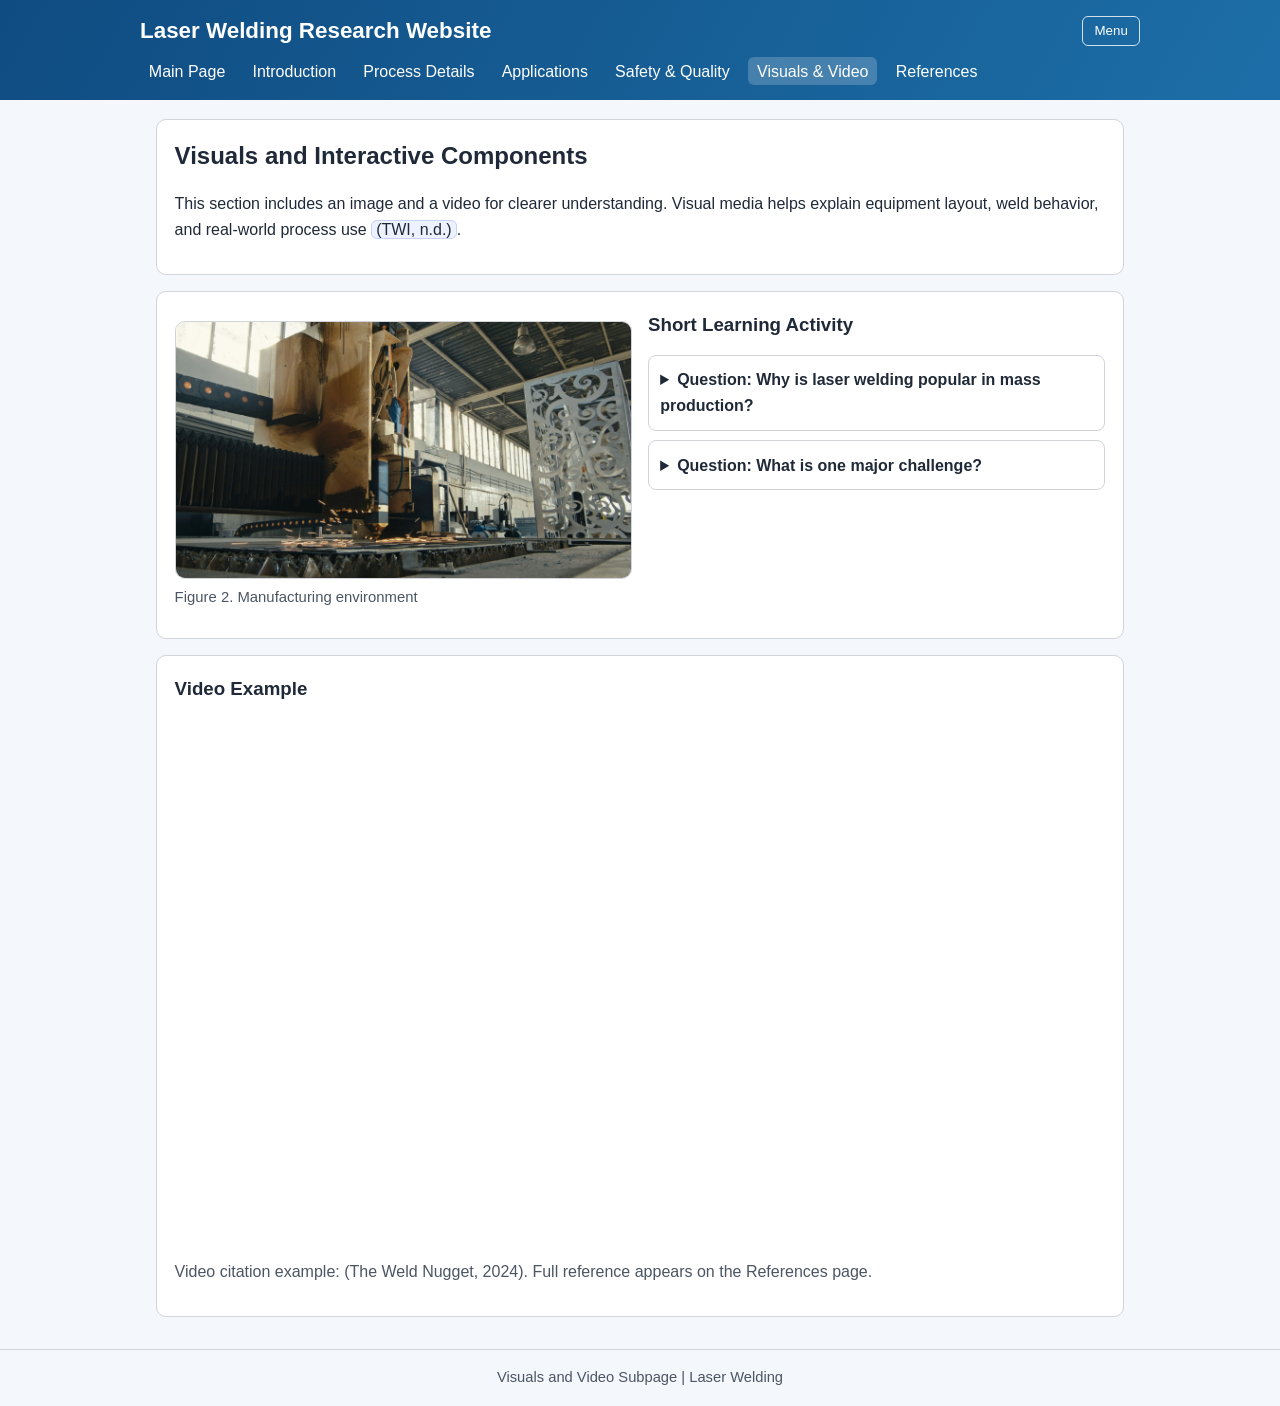
==== media.html @ b132ebd5 "Laser welding website" ====
<!doctype html>
<html lang="en">
  <head>
    <meta charset="UTF-8" />
    <meta name="viewport" content="width=device-width, initial-scale=1.0" />
    <title>Visuals and Video | Laser Welding</title>
    <link rel="stylesheet" href="styles.css" />
  </head>
  <body>
    <header>
      <div class="header-inner">
        <h1 class="site-title">Laser Welding Research Website</h1>
        <button id="menuToggle" class="menu-toggle" aria-label="Toggle navigation">Menu</button>
      </div>
      <nav>
        <ul id="navList" class="nav-list">
          <li><a href="index.html">Main Page</a></li>
          <li><a href="introduction.html">Introduction</a></li>
          <li><a href="process.html">Process Details</a></li>
          <li><a href="applications.html">Applications</a></li>
          <li><a href="safety.html">Safety & Quality</a></li>
          <li><a href="media.html">Visuals & Video</a></li>
          <li><a href="references.html">References</a></li>
        </ul>
      </nav>
    </header>

    <main>
      <section class="card">
        <h2>Visuals and Interactive Components</h2>
        <p>
          This section includes an image and a video for clearer understanding. Visual media helps
          explain equipment layout, weld behavior, and real-world process use
          <span class="citation">(TWI, n.d.)</span>.
        </p>
      </section>

      <section class="card grid-2">
        <figure class="figure">
          <img
            class="media-img"
            src="./laser-welding-2.jpg"
          />
          <figcaption>
            Figure 2. Manufacturing environment
          </figcaption>
        </figure>

        <div>
          <h3>Short Learning Activity</h3>
          <details>
            <summary>Question: Why is laser welding popular in mass production?</summary>
            <p>
              A common reason is fast welding speed combined with consistent quality under automated
              control.
            </p>
          </details>
          <details>
            <summary>Question: What is one major challenge?</summary>
            <p>Initial equipment cost and strict setup requirements can be significant.</p>
          </details>
        </div>
      </section>

      <section class="card">
        <h3>Video Example</h3>
        <p class="muted">
        </p>
        <div style="position: relative; padding-bottom: 56.25%; height: 0; overflow: hidden; border-radius: 10px;">
          <iframe width="100%" height="100%" src="https://www.youtube.com/embed/UrqJ4QUcTt0?si=-MmOOxpCR2NF2cfJ" title="YouTube video player" frameborder="0" allow="accelerometer; autoplay; clipboard-write; encrypted-media; gyroscope; picture-in-picture; web-share" referrerpolicy="strict-origin-when-cross-origin" allowfullscreen></iframe>
        </div>
        <p class="muted">
          Video citation example: (The Weld Nugget, 2024). Full reference appears on the References
          page.
        </p>
      </section>
    </main>

    <footer>Visuals and Video Subpage | Laser Welding</footer>
    <script src="script.js"></script>
  </body>
</html>
---- styles.css ----
:root {
  --bg: #f4f7fb;
  --card: #ffffff;
  --text: #1f2937;
  --muted: #4b5563;
  --primary: #0f4c81;
  --primary-dark: #0b3558;
  --accent: #f59e0b;
  --border: #d1d5db;
}

* {
  box-sizing: border-box;
}

body {
  margin: 0;
  font-family: Arial, Helvetica, sans-serif;
  color: var(--text);
  background: var(--bg);
  line-height: 1.6;
}

header {
  background: linear-gradient(120deg, var(--primary), #1d6ea8);
  color: #fff;
  padding: 1rem;
}

.header-inner {
  max-width: 1000px;
  margin: 0 auto;
  display: flex;
  align-items: center;
  justify-content: space-between;
  gap: 1rem;
}

.site-title {
  margin: 0;
  font-size: 1.4rem;
}

.menu-toggle {
  border: 1px solid rgba(255, 255, 255, 0.8);
  background: transparent;
  color: #fff;
  padding: 0.4rem 0.7rem;
  border-radius: 6px;
  cursor: pointer;
}

nav {
  max-width: 1000px;
  margin: 0.8rem auto 0;
}

.nav-list {
  display: flex;
  flex-wrap: wrap;
  gap: 0.6rem;
  list-style: none;
  padding: 0;
  margin: 0;
}

.nav-list a {
  text-decoration: none;
  color: #fff;
  padding: 0.35rem 0.55rem;
  border-radius: 6px;
}

.nav-list a:hover,
.nav-list a.active {
  background: rgba(255, 255, 255, 0.2);
}

main {
  max-width: 1000px;
  margin: 1.2rem auto 2rem;
  padding: 0 1rem;
}

.card {
  background: var(--card);
  border: 1px solid var(--border);
  border-radius: 10px;
  padding: 1rem 1.1rem;
  margin-bottom: 1rem;
}

h1,
h2,
h3 {
  line-height: 1.25;
  margin-top: 0.3rem;
}

p,
li {
  color: var(--text);
}

.muted {
  color: var(--muted);
}

.hero {
  display: grid;
  grid-template-columns: 1.1fr 0.9fr;
  gap: 1rem;
  align-items: center;
}

.hero img,
.media-img {
  width: 100%;
  border: 1px solid var(--border);
  border-radius: 10px;
  display: block;
}

.figure {
  margin: 0.8rem 0;
}

.figure figcaption {
  font-size: 0.93rem;
  color: var(--muted);
  margin-top: 0.4rem;
}

.grid-2 {
  display: grid;
  grid-template-columns: 1fr 1fr;
  gap: 1rem;
}

.badge {
  display: inline-block;
  background: #e5eef7;
  border: 1px solid #c8d8e8;
  color: var(--primary-dark);
  border-radius: 100px;
  padding: 0.2rem 0.65rem;
  font-size: 0.82rem;
  margin-right: 0.4rem;
  margin-bottom: 0.35rem;
}

.callout {
  border-left: 4px solid var(--accent);
  background: #fffbeb;
}

details {
  border: 1px solid var(--border);
  border-radius: 8px;
  padding: 0.7rem;
  background: #fff;
  margin-bottom: 0.6rem;
}

summary {
  font-weight: bold;
  cursor: pointer;
}

table {
  width: 100%;
  border-collapse: collapse;
  margin-top: 0.8rem;
}

th,
td {
  border: 1px solid var(--border);
  padding: 0.6rem;
  text-align: left;
  vertical-align: top;
}

th {
  background: #eff5fb;
}

.citation {
  background: #eef2ff;
  border: 1px solid #c7d2fe;
  border-radius: 6px;
  padding: 0 0.25rem;
  white-space: nowrap;
}

footer {
  border-top: 1px solid var(--border);
  padding: 1rem;
  text-align: center;
  color: var(--muted);
  font-size: 0.92rem;
}

@media (max-width: 760px) {
  .hero,
  .grid-2 {
    grid-template-columns: 1fr;
  }

  .nav-list {
    display: none;
  }

  .nav-list.open {
    display: flex;
  }
}
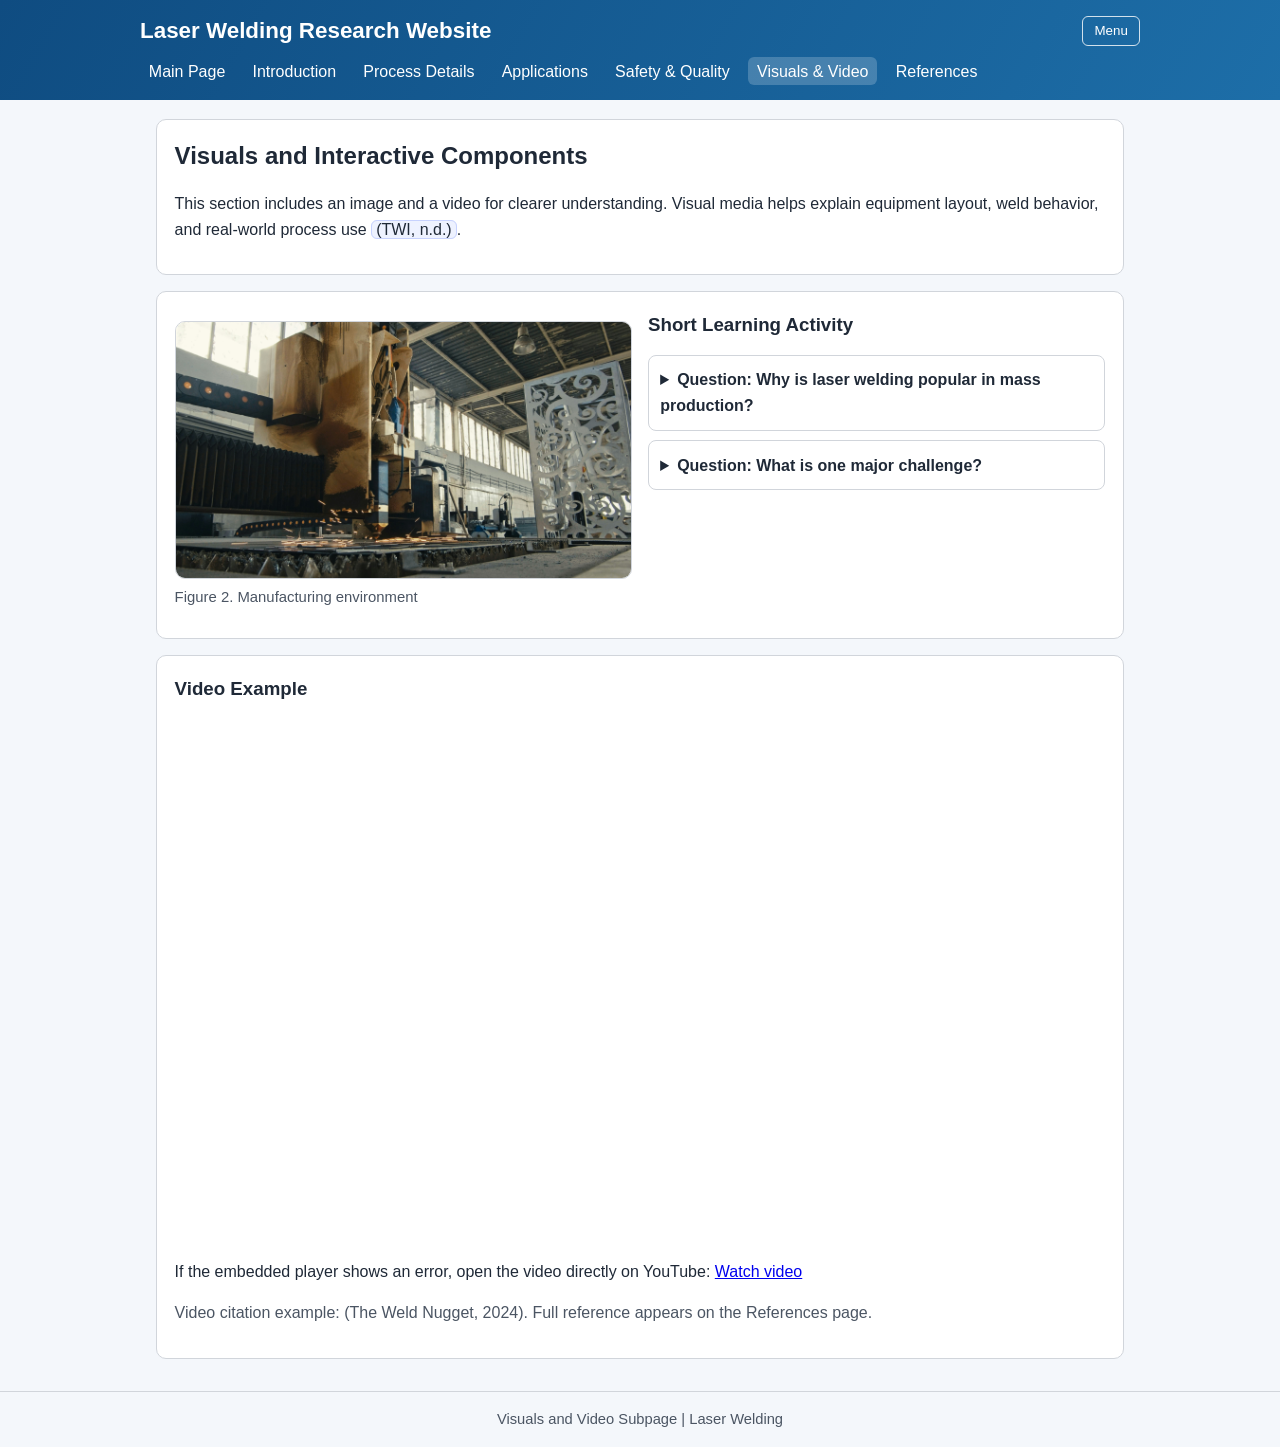
==== commit 22f51888: "Add files via upload" ====
--- a/media.html
+++ b/media.html
@@ -64,11 +64,29 @@
 
       <section class="card">
         <h3>Video Example</h3>
-        <p class="muted">
+        <div
+          style="
+            position: relative;
+            padding-bottom: 56.25%;
+            height: 0;
+            overflow: hidden;
+            border-radius: 10px;
+          "
+        >
+          <iframe
+            src="https://www.youtube-nocookie.com/embed/UrqJ4QUcTt0"
+            title="Laser welding process video"
+            style="position: absolute; top: 0; left: 0; width: 100%; height: 100%; border: 0;"
+            allow="accelerometer; autoplay; clipboard-write; encrypted-media; gyroscope; picture-in-picture"
+            allowfullscreen
+          ></iframe>
+        </div>
+        <p>
+          If the embedded player shows an error, open the video directly on YouTube:
+          <a href="https://youtu.be/UrqJ4QUcTt0?si=toZLfJCCmOUlE75y" target="_blank" rel="noopener noreferrer">
+            Watch video
+          </a>
         </p>
-        <div style="position: relative; padding-bottom: 56.25%; height: 0; overflow: hidden; border-radius: 10px;">
-          <iframe width="100%" height="100%" src="https://www.youtube.com/embed/UrqJ4QUcTt0?si=-MmOOxpCR2NF2cfJ" title="YouTube video player" frameborder="0" allow="accelerometer; autoplay; clipboard-write; encrypted-media; gyroscope; picture-in-picture; web-share" referrerpolicy="strict-origin-when-cross-origin" allowfullscreen></iframe>
-        </div>
         <p class="muted">
           Video citation example: (The Weld Nugget, 2024). Full reference appears on the References
           page.
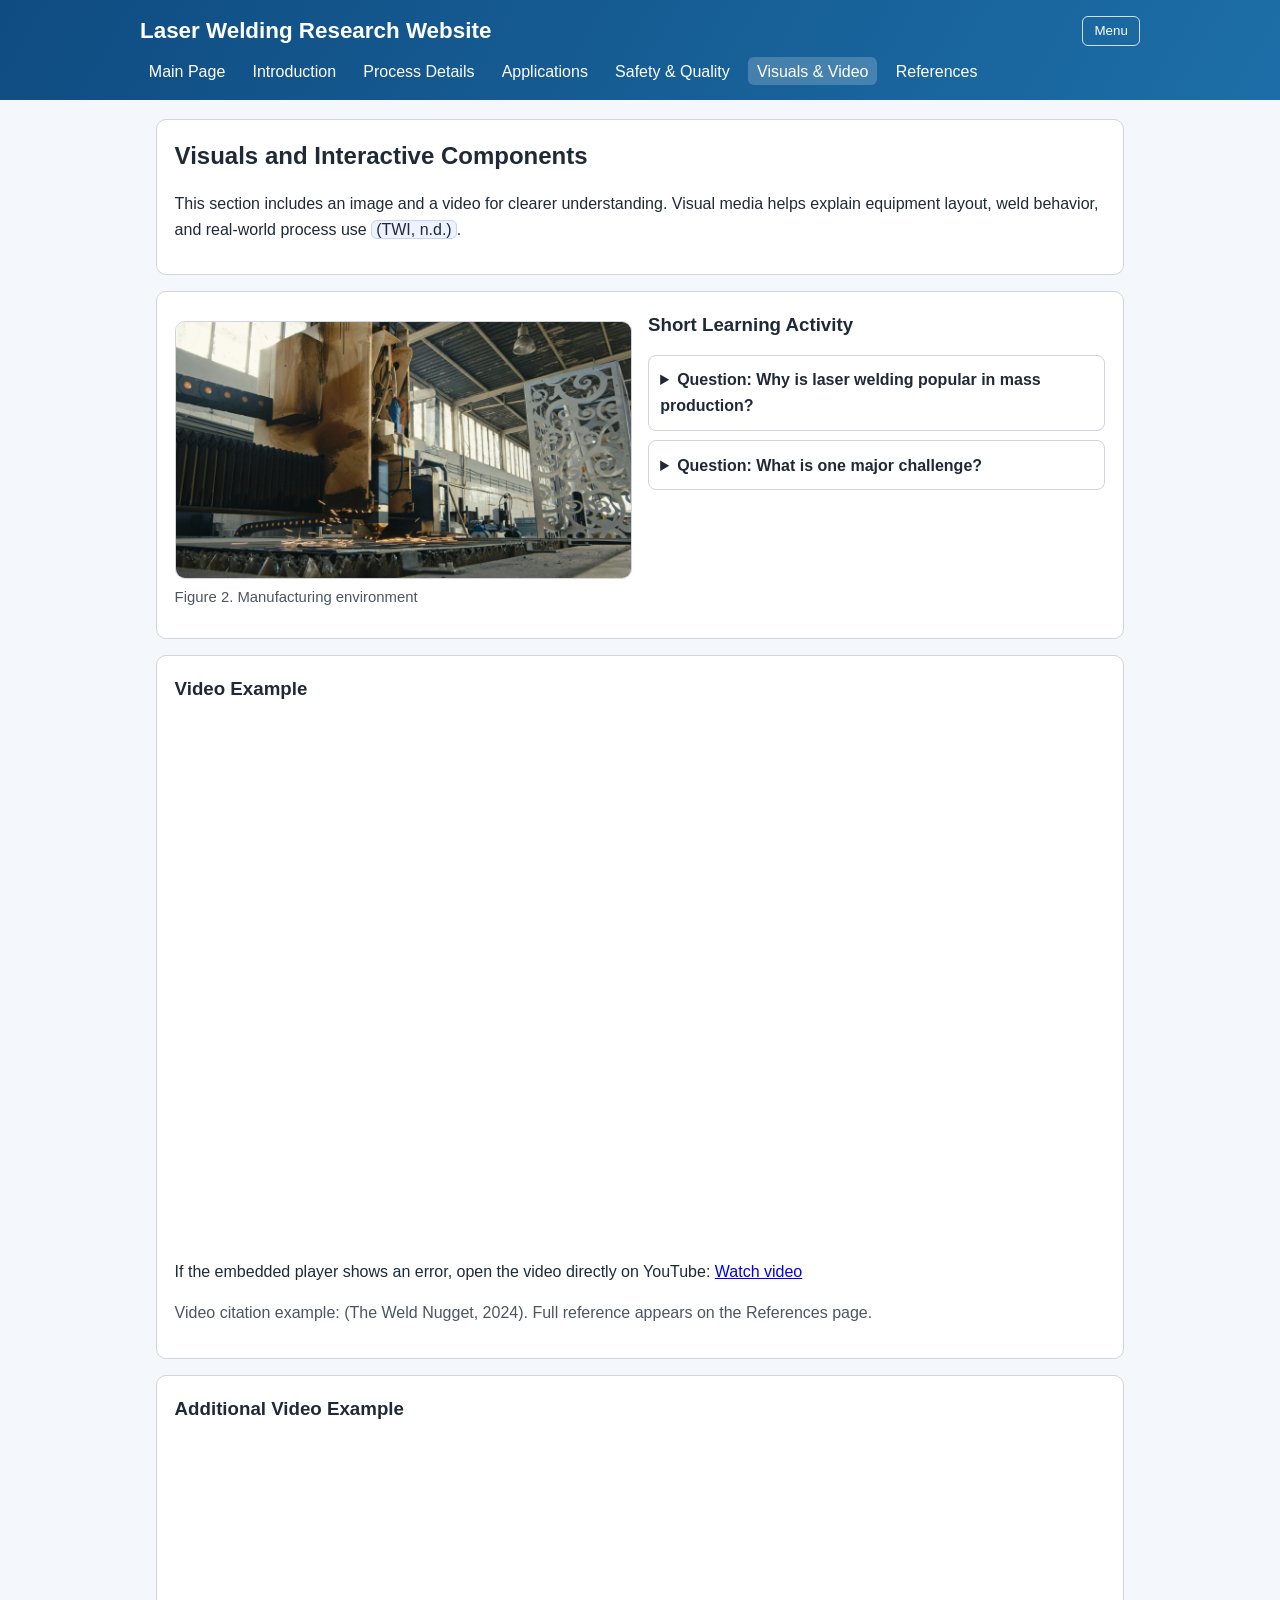
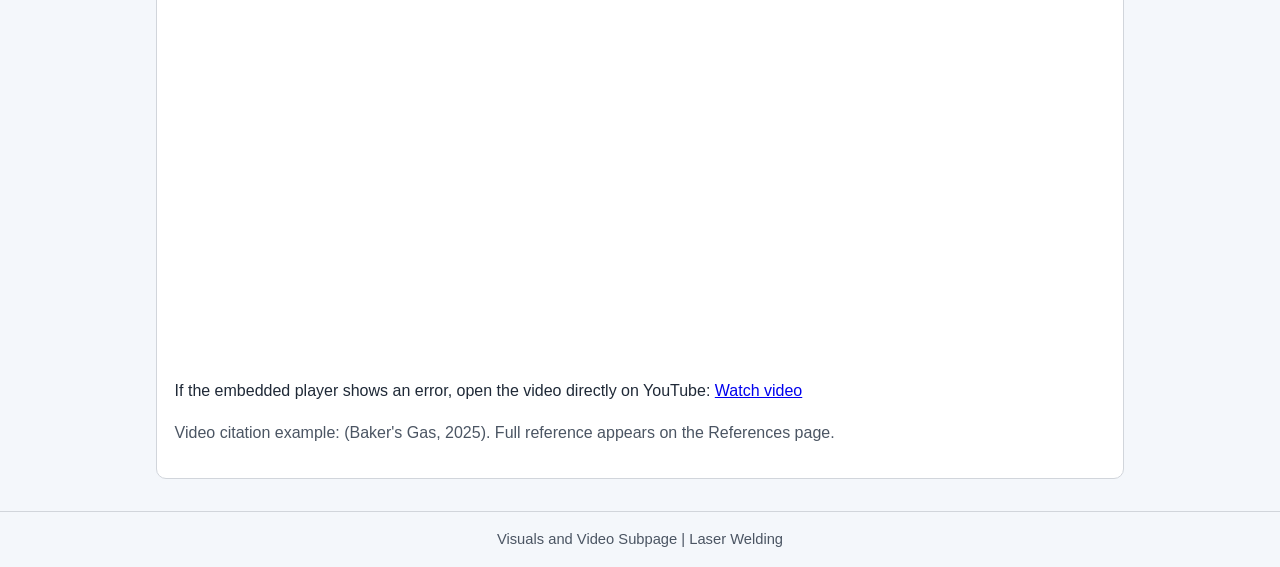
==== commit 3661a598: "Add files via upload" ====
--- a/media.html
+++ b/media.html
@@ -92,6 +92,37 @@
           page.
         </p>
       </section>
+
+      <section class="card">
+        <h3>Additional Video Example</h3>
+        <div
+          style="
+            position: relative;
+            padding-bottom: 56.25%;
+            height: 0;
+            overflow: hidden;
+            border-radius: 10px;
+          "
+        >
+          <iframe
+            src="https://www.youtube-nocookie.com/embed/hqeOiUMxvFA"
+            title="Additional laser welding video"
+            style="position: absolute; top: 0; left: 0; width: 100%; height: 100%; border: 0;"
+            allow="accelerometer; autoplay; clipboard-write; encrypted-media; gyroscope; picture-in-picture"
+            allowfullscreen
+          ></iframe>
+        </div>
+        <p>
+          If the embedded player shows an error, open the video directly on YouTube:
+          <a href="https://www.youtube-nocookie.com/embed/hqeOiUMxvFA" target="_blank" rel="noopener noreferrer">
+            Watch video
+          </a>
+        </p>
+        <p class="muted">
+          Video citation example: (Baker's Gas, 2025). Full reference appears on the References
+          page.
+        </p>
+      </section>
     </main>
 
     <footer>Visuals and Video Subpage | Laser Welding</footer>
